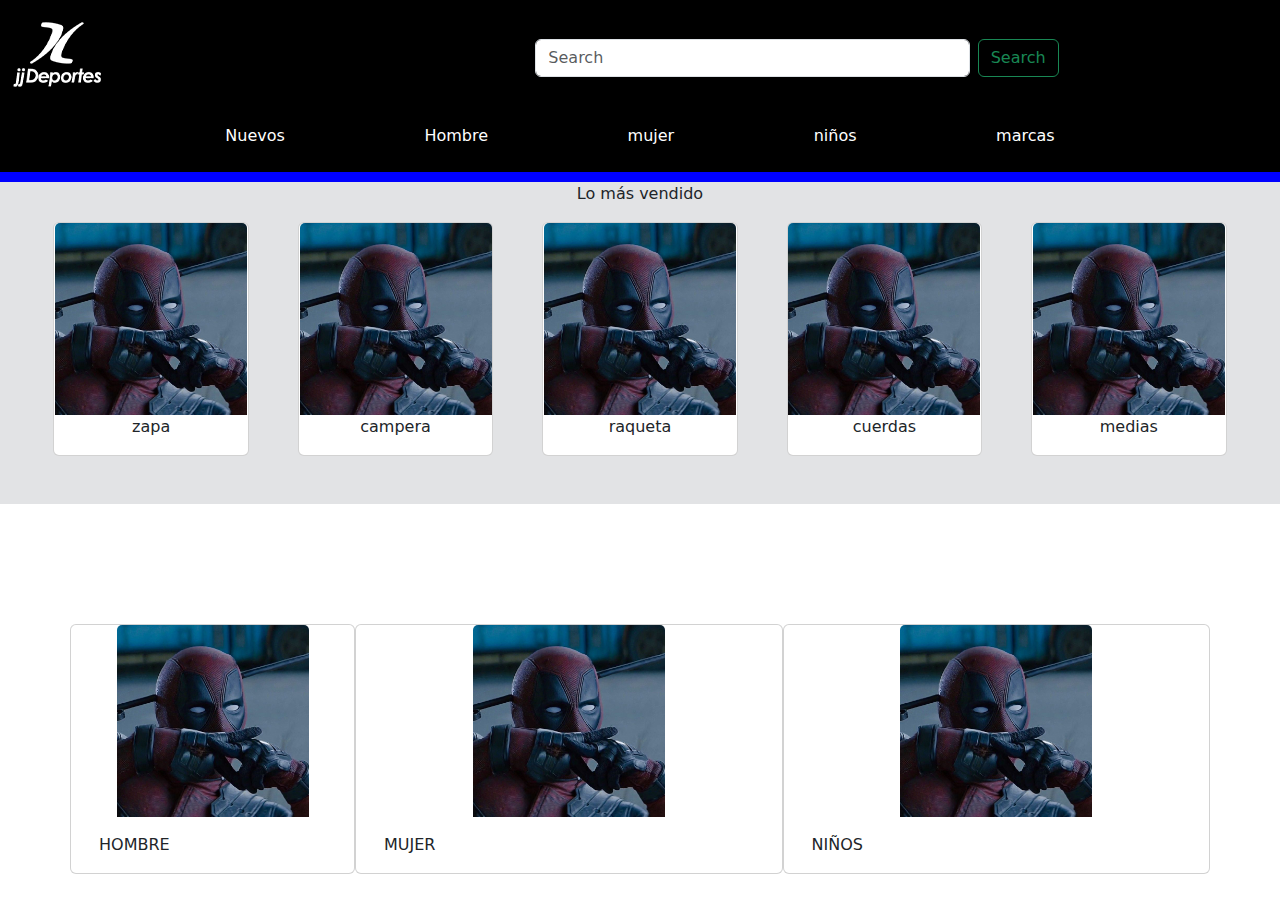
==== index.html @ fdea5dd7 "fix error" ====
<!DOCTYPE html>
<html lang="en">
<head>
    <meta charset="UTF-8">
    <meta name="viewport" content="width=device-width, initial-scale=1.0">
    <title>Document</title>
    <link href="https://cdn.jsdelivr.net/npm/bootstrap@5.3.3/dist/css/bootstrap.min.css" rel="stylesheet" integrity="sha384-QWTKZyjpPEjISv5WaRU9OFeRpok6YctnYmDr5pNlyT2bRjXh0JMhjY6hW+ALEwIH" crossorigin="anonymous">
</head>
<body>
    <nav class="navbar navbar-expand-lg bg-black">
        <div class="container-fluid ">
            <div class="col-3">
                <a class="navbar-brand" href="#"><img src="logo-jj-90.png" class="navbar-brand" alt=""></a>
                <button class="navbar-toggler" type="button" data-bs-toggle="collapse" data-bs-target="#navbarSupportedContent" aria-controls="navbarSupportedContent" aria-expanded="false" aria-label="Toggle navigation">
                <span class="navbar-toggler-icon"></span>
                </button> 
            </div>
            <form class="d-flex col-5 mx-auto" role="search">
                <input class="form-control me-2" type="search" placeholder="Search" aria-label="Search">
                <button class="btn btn-outline-success" type="submit">Search</button>
            </form>
        </div>
    </nav>
      <nav class="navbar navbar-expand-lg bg-black"> 
        <div class="container-fluid col-8 justify-content-between">
            <p style="color: white;">Nuevos</p>
            <p style="color: white;">Hombre</p>
            <p style="color: white;">mujer</p>
            <p style="color: white;">niños</p>
            <p style="color: white;">marcas</p>
        </div>
      </nav>
      <div class="bloque-azul" style="height: 10px; background-color: blue;"></div>
      
      <section class="bg-secondary-subtle">
        <p class="mx-auto" style="width: fit-content;">Lo más vendido</p>
        <div class="d-flex col-11 mx-auto justify-content-between pb-5">
          <div class="card col-2">
            <img src="Deadpool.jpg" style="width: 12em;" class="card-img-top mx-auto" alt="...">
            <p class="mx-auto">zapa</p>
          </div>
          <div class="card col-2">
            <img src="Deadpool.jpg" style="width: 12em;" class="card-img-top mx-auto" alt="...">
            <p class="mx-auto">campera</p>
          </div>
          <div class="card col-2">
            <img src="Deadpool.jpg" style="width: 12em;" class="card-img-top mx-auto" alt="...">
            <p class="mx-auto">raqueta</p>
          </div>
          <div class="card col-2">
            <img src="Deadpool.jpg" style="width: 12em;" class="card-img-top mx-auto" alt="...">
            <p class="mx-auto">cuerdas</p>
          </div>
          <div class="card col-2">
            <img src="Deadpool.jpg" style="width: 12em;" class="card-img-top mx-auto" alt="...">
            <p class="mx-auto">medias</p>
          </div>
        </div>
        
      </section>
      <br><br><br><br><br>
      <!-- Categorias--> 
      <section class="container mx-auto">
        <div class="row">
            <div class="card col-sm-3">
                <img src="Deadpool.jpg" style="width: 12em;" class="card-img-top mx-auto" alt="...">
                <div class="card-body">
                  <p class="card-text">HOMBRE</p>
                </div>
            </div>
            <div class="card col-sm">
                <img src="Deadpool.jpg" style="width: 12em;" class="card-img-top mx-auto" alt="...">
                <div class="card-body">
                  <p class="card-text">MUJER</p> 
                </div>
            </div>
            <div class="card col-sm ">
                <img src="Deadpool.jpg" style="width: 12em;" class="card-img-top mx-auto" alt="...">
                <div class="card-body">
                  <p class="card-text">NIÑOS</p>
                </div>
            </div>
        </div>
      </section>
      
    <script src="script.js"></script>
    <script src="https://cdn.jsdelivr.net/npm/bootstrap@5.3.3/dist/js/bootstrap.bundle.min.js" integrity="sha384-YvpcrYf0tY3lHB60NNkmXc5s9fDVZLESaAA55NDzOxhy9GkcIdslK1eN7N6jIeHz" crossorigin="anonymous"></script>
</body>
</html>
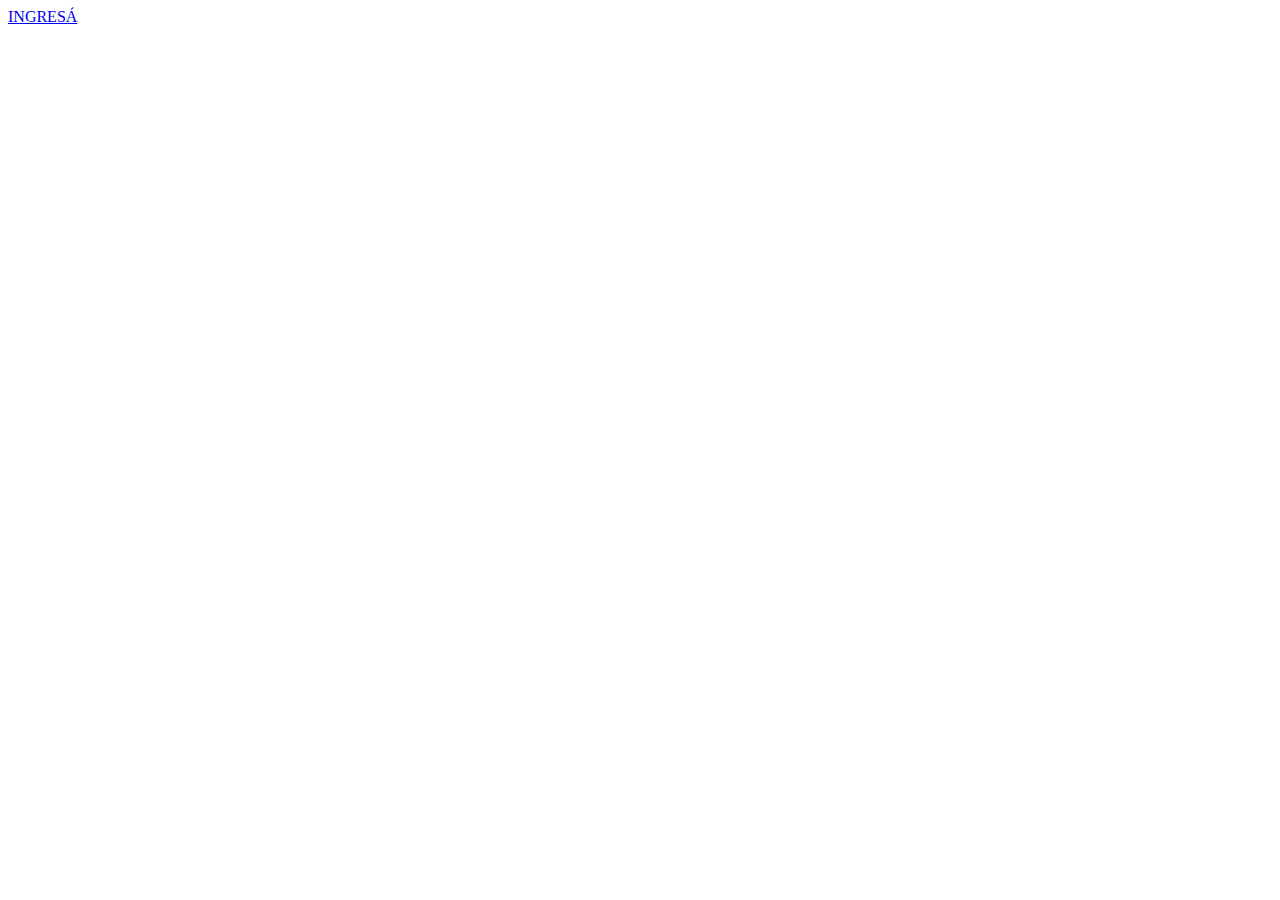
==== commit 13a487ad: "principal" ====
--- a/index.html
+++ b/index.html
@@ -3,87 +3,9 @@
 <head>
     <meta charset="UTF-8">
     <meta name="viewport" content="width=device-width, initial-scale=1.0">
-    <title>Document</title>
-    <link href="https://cdn.jsdelivr.net/npm/bootstrap@5.3.3/dist/css/bootstrap.min.css" rel="stylesheet" integrity="sha384-QWTKZyjpPEjISv5WaRU9OFeRpok6YctnYmDr5pNlyT2bRjXh0JMhjY6hW+ALEwIH" crossorigin="anonymous">
+    <title>ingreso</title>
 </head>
 <body>
-    <nav class="navbar navbar-expand-lg bg-black">
-        <div class="container-fluid ">
-            <div class="col-3">
-                <a class="navbar-brand" href="#"><img src="logo-jj-90.png" class="navbar-brand" alt=""></a>
-                <button class="navbar-toggler" type="button" data-bs-toggle="collapse" data-bs-target="#navbarSupportedContent" aria-controls="navbarSupportedContent" aria-expanded="false" aria-label="Toggle navigation">
-                <span class="navbar-toggler-icon"></span>
-                </button> 
-            </div>
-            <form class="d-flex col-5 mx-auto" role="search">
-                <input class="form-control me-2" type="search" placeholder="Search" aria-label="Search">
-                <button class="btn btn-outline-success" type="submit">Search</button>
-            </form>
-        </div>
-    </nav>
-      <nav class="navbar navbar-expand-lg bg-black"> 
-        <div class="container-fluid col-8 justify-content-between">
-            <p style="color: white;">Nuevos</p>
-            <p style="color: white;">Hombre</p>
-            <p style="color: white;">mujer</p>
-            <p style="color: white;">niños</p>
-            <p style="color: white;">marcas</p>
-        </div>
-      </nav>
-      <div class="bloque-azul" style="height: 10px; background-color: blue;"></div>
-      
-      <section class="bg-secondary-subtle">
-        <p class="mx-auto" style="width: fit-content;">Lo más vendido</p>
-        <div class="d-flex col-11 mx-auto justify-content-between pb-5">
-          <div class="card col-2">
-            <img src="Deadpool.jpg" style="width: 12em;" class="card-img-top mx-auto" alt="...">
-            <p class="mx-auto">zapa</p>
-          </div>
-          <div class="card col-2">
-            <img src="Deadpool.jpg" style="width: 12em;" class="card-img-top mx-auto" alt="...">
-            <p class="mx-auto">campera</p>
-          </div>
-          <div class="card col-2">
-            <img src="Deadpool.jpg" style="width: 12em;" class="card-img-top mx-auto" alt="...">
-            <p class="mx-auto">raqueta</p>
-          </div>
-          <div class="card col-2">
-            <img src="Deadpool.jpg" style="width: 12em;" class="card-img-top mx-auto" alt="...">
-            <p class="mx-auto">cuerdas</p>
-          </div>
-          <div class="card col-2">
-            <img src="Deadpool.jpg" style="width: 12em;" class="card-img-top mx-auto" alt="...">
-            <p class="mx-auto">medias</p>
-          </div>
-        </div>
-        
-      </section>
-      <br><br><br><br><br>
-      <!-- Categorias--> 
-      <section class="container mx-auto">
-        <div class="row">
-            <div class="card col-sm-3">
-                <img src="Deadpool.jpg" style="width: 12em;" class="card-img-top mx-auto" alt="...">
-                <div class="card-body">
-                  <p class="card-text">HOMBRE</p>
-                </div>
-            </div>
-            <div class="card col-sm">
-                <img src="Deadpool.jpg" style="width: 12em;" class="card-img-top mx-auto" alt="...">
-                <div class="card-body">
-                  <p class="card-text">MUJER</p> 
-                </div>
-            </div>
-            <div class="card col-sm ">
-                <img src="Deadpool.jpg" style="width: 12em;" class="card-img-top mx-auto" alt="...">
-                <div class="card-body">
-                  <p class="card-text">NIÑOS</p>
-                </div>
-            </div>
-        </div>
-      </section>
-      
-    <script src="script.js"></script>
-    <script src="https://cdn.jsdelivr.net/npm/bootstrap@5.3.3/dist/js/bootstrap.bundle.min.js" integrity="sha384-YvpcrYf0tY3lHB60NNkmXc5s9fDVZLESaAA55NDzOxhy9GkcIdslK1eN7N6jIeHz" crossorigin="anonymous"></script>
+    <a style="text-align: center;" href="./jjDeportes/cliente/index.html">INGRESÁ</a>
 </body>
 </html>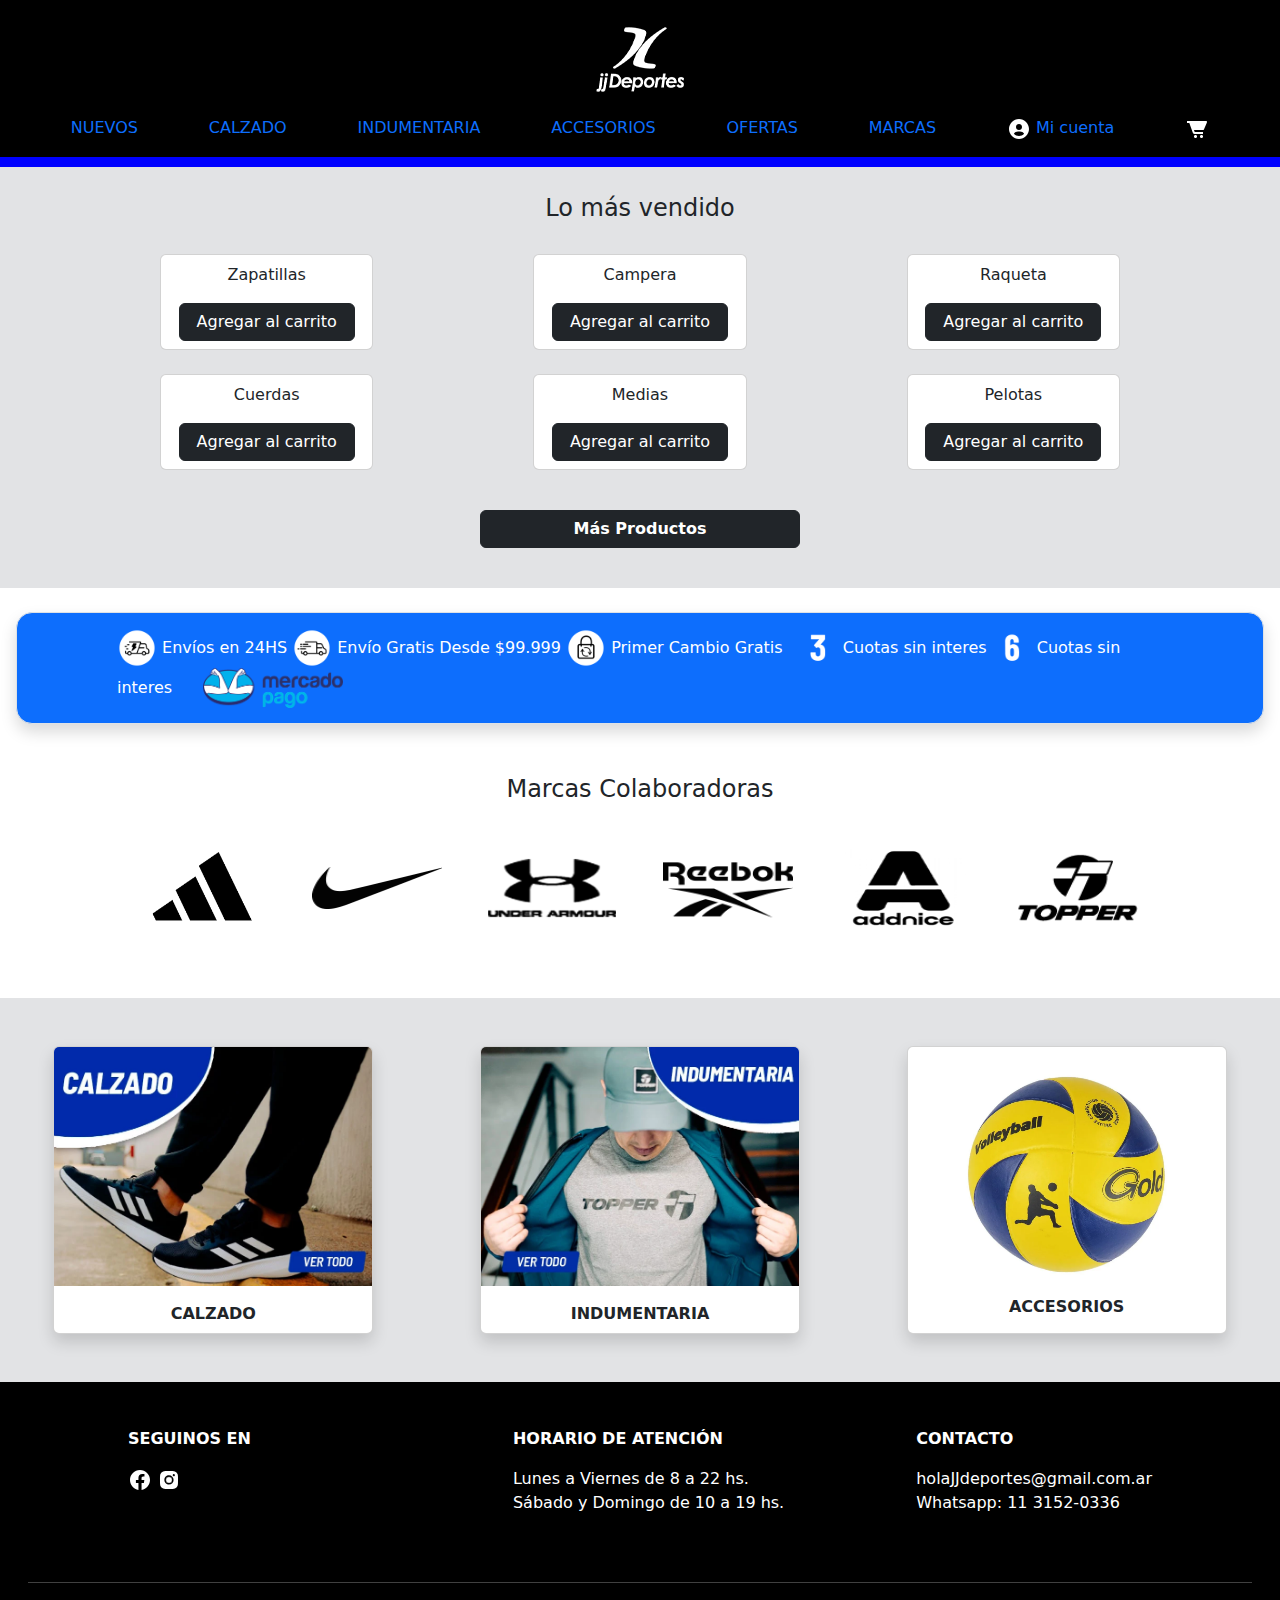
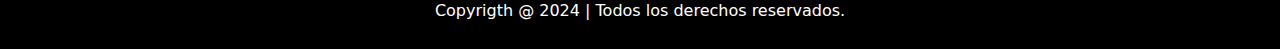
==== commit 4e4b66f4: "cambios" ====
--- a/index.html
+++ b/index.html
@@ -3,9 +3,152 @@
 <head>
     <meta charset="UTF-8">
     <meta name="viewport" content="width=device-width, initial-scale=1.0">
-    <title>ingreso</title>
+    <title>Olimpiadas</title>
+    <link rel="stylesheet" href="./jjDeportes/cliente/styles/style.css">
+    <link rel="stylesheet" href="./jjDeportes/cliente/styles/_carrito.css">
+    <link href="https://cdn.jsdelivr.net/npm/bootstrap@5.3.3/dist/css/bootstrap.min.css" rel="stylesheet" integrity="sha384-QWTKZyjpPEjISv5WaRU9OFeRpok6YctnYmDr5pNlyT2bRjXh0JMhjY6hW+ALEwIH" crossorigin="anonymous">
 </head>
 <body>
-    <a style="text-align: center;" href="./jjDeportes/cliente/index.html">INGRESÁ</a>
+    <section class="navbar navbar-expand-lg bg-black">
+        <div class="container-fluid">
+            <div class="mx-auto p-0 m-0" style="align-content: center;">
+                <a href="./index.html"><img src="./jjDeportes/cliente/img/logo-jj-90.png" alt="logo-jjdeportes" style="margin-top: 10px;"></a>
+                <button class="navbar-toggler" type="button" data-bs-toggle="collapse" data-bs-target="#navbarSupportedContent" aria-controls="navbarSupportedContent" aria-expanded="false" aria-label="Toggle navigation">
+                <span class="navbar-toggler-icon"></span>
+                </button> 
+            </div>
+        </div>
+    </section>
+    <div class="d-flex justify-content-evenly bg-black ">
+      <p><a href="./index.html">NUEVOS</a></p>
+      <p><a href="./jjDeportes/cliente/pages/calzado_categoria.html">CALZADO</a></p>
+      <p><a href="./jjDeportes/cliente/pages/indumentaria_categoria.html">INDUMENTARIA</a></p>
+      <p><a href="./jjDeportes/cliente/pages/accesorios_categoria.html">ACCESORIOS</a></p>
+      <p><a href="./jjDeportes/cliente/pages/ofertas_categoria.html">OFERTAS</a></p>
+      <p><a href="#marcas">MARCAS</a></p>
+      <p><a href="./jjDeportes/cliente/pages/login.html"><img src="./jjDeportes/cliente/img/user-circle-solid-24.png" alt="user_name"> Mi cuenta</a></p> 
+      <a data-bs-toggle="collapse" href="#multiCollapseExample1" aria-expanded="false" aria-controls="multiCollapseExample1"><img src="./jjDeportes/cliente/img/cart-alt-solid-24.png" alt="carrito"></a>
+    </div>
+    <div class="row listaProducto">
+      <div class="col">
+        <div class="collapse multi-collapse" id="multiCollapseExample1">
+          <div id="carrito" class="card card-body text-center">
+            <div id="prod_select"></div>
+            <p id = "textoInfo">Carrito vacio 😢</p>
+            <div class="total">
+              <p id="parrafoTotal">Total: <span class="total-price"> $0Ars</span></p>
+            </div>
+            <div class="noVisible">
+                <button onclick="vaciarCarrito()" type="button" class="btn btn-danger">Vaciar Carrito</button>
+            </div>
+          </div>
+        </div>
+      </div>
+    </div>
+    <div class="bloque-azul" style="height: 10px; background-color: blue;"></div>
+      
+    <section class="bg-secondary-subtle">
+        <h4 class="mx-auto" style="width: fit-content; padding-top: 27px;">Lo más vendido</h4> <br>
+        <div class="mx-auto">
+          <div class="col-12 justify-content-evenly mx-auto d-flex">
+            <div class="card col-2">
+              <p class="m-auto py-2">Zapatillas</p>
+              <button onclick="cargarProducto(0)" type="button" class="btn btn-dark col-10 mx-auto my-2">Agregar al carrito</button>
+            </div>
+            <div class="card col-2">
+              <p class="m-auto py-2">Campera</p>
+              <button onclick="cargarProducto(1)" type="button" class="btn btn-dark col-10 mx-auto my-2">Agregar al carrito</button>
+            </div>
+            <div class="card col-2">
+              <p class="m-auto py-2">Raqueta</p>
+              <button onclick="cargarProducto(2)" type="button" class="btn btn-dark col-10 mx-auto my-2">Agregar al carrito</button>
+            </div>
+          </div>
+          <div class="col-12 justify-content-evenly mx-auto d-flex py-4">
+            <div class="card col-2">
+              <p class="m-auto py-2">Cuerdas</p>
+              <button onclick="cargarProducto(3)" type="button" class="btn btn-dark col-10 mx-auto my-2">Agregar al carrito</button>
+            </div>
+            <div class="card col-2">
+              <p class="m-auto py-2">Medias</p>
+              <button onclick="cargarProducto(4)" type="button" class="btn btn-dark col-10 mx-auto my-2">Agregar al carrito</button>
+            </div>
+            <div class="card col-2">
+              <p class="m-auto py-2">Pelotas </p>
+              <button onclick="cargarProducto(5)" type="button" class="btn btn-dark col-10 mx-auto my-2">Agregar al carrito</button>
+            </div>
+          </div>
+          
+        </div>
+        <button class="btn btn-dark col-3 mx-auto my-3 justify-content-center" style="display: flex;"> <b> Más Productos </b> </button>
+        <br>
+    </section>
+    <br>
+    <section class="envios-cartelera mx-3">
+        <div class="bg-primary border rounded-4 shadow" style="padding: 15px 100px">
+          <p class="text-white m-0 p-0" style="width: fit-content;"> <img src="./jjDeportes/cliente/img/icono_envio1.png" width="40px" height="40px" alt=""> Envíos en 24HS <img src="./jjDeportes/cliente/img/icono_envio2.png" width="40px" height="40px" alt=""> Envío Gratis Desde $99.999 <img src="./jjDeportes/cliente/img/icono_cambios.png" width="40px" height="40px" alt=""> Primer Cambio Gratis &nbsp; <img src="./jjDeportes/cliente/img/3cuotas_JJDEPORTES.png" width="40px" height="40px" alt=""> Cuotas sin interes <img src="./jjDeportes/cliente/img/6cuotas_JJDEPORTES.png" width="40px" height="40px" alt=""> Cuotas sin interes &nbsp;&nbsp;&nbsp;&nbsp; <img src="./jjDeportes/cliente/img/Mercado Pago Logo.png" width="140px" height="40px" style="margin: 0; padding: 0;"></p>
+        </div>
+    </section>
+    <br>
+    <section id="marcas" style="padding-bottom: 50px;">
+        <h4 class="mx-auto" style="width: fit-content; padding-top: 27px;">Marcas Colaboradoras</h4>
+        <div id="MostrarMarcas" class="mt-4 mx-auto" style="width: fit-content;">
+          <img src="./jjDeportes/cliente/img/adidas-logo.webp" class="d-inline-block" style="margin-right: 40px; width: 130px; height: 90px;" alt="...">
+          <img src="./jjDeportes/cliente/img/nike-logo.webp" class="d-inline-block" style="margin-right: 40px; width: 130px; height: 120px;" alt="">
+          <img src="./jjDeportes/cliente/img/under-armour-logo.webp" class="d-inline-block" style="margin-right: 40px; width: 130px; height: 100px;" alt="">
+          <img src="./jjDeportes/cliente/img/reebook-logo.webp" class="d-inline-block" style="margin-right: 40px; width: 130px; height: 110px;" alt="">
+          <img src="./jjDeportes/cliente/img/addnice-logo.webp" class="d-inline-block" style="margin-right: 40px; width: 130px; height: 80px;" alt="">
+          <img src="./jjDeportes/cliente/img/topper-logo.webp" class="d-inline-block" style="width: 130px; height: 110px;" alt="">
+        </div>
+    </section>
+
+    <section class="bg-secondary-subtle">
+        <div class="d-flex col-11 mx-auto justify-content-between py-5">
+          <div class="card shadow" style="width: 20rem; height: 18rem;">
+            <img src="./jjDeportes/cliente/img/calzados.webp" class="card-img-top" alt="...">
+            <div class="card-body">
+              <p class="card-text text-center"> <b>CALZADO</b> </p>
+            </div>
+          </div>
+          <div class="card shadow" style="width: 20rem; height: 18rem;">
+            <img src="./jjDeportes/cliente/img/indumentaria.webp" class="card-img-top" alt="...">
+            <div class="card-body">
+              <p class="card-text text-center"> <b>INDUMENTARIA</b> </p>
+            </div>
+          </div>
+          <div class="card pt-4 shadow" style="width: 20rem; height: 18rem; align-items: center;">
+            <img src="./jjDeportes/cliente/img/accesorios.webp" class="card-img-top" style="width: 13rem; height: 13rem;" alt="...">
+            <div class="card-body">
+              <p class="card-text text-center"> <b>ACCESORIOS</b> </p>
+            </div>
+          </div>
+        </div>
+    </section>
+    <footer>
+      <section id="texto-footer">
+        <div>
+          <p><b> SEGUINOS EN </b></p>
+          <img src="./jjDeportes/cliente/img/facebook-circle-logo-24.png" alt="">
+          <img src="./jjDeportes/cliente/img/instagram-alt-logo-24.png" alt="">
+        </div>
+        <div class="hor-aten">
+          <p><b> HORARIO DE ATENCIÓN </b></p>
+          <p class="m-0">Lunes a Viernes de 8 a 22 hs.</p>
+          <p>Sábado y Domingo de 10 a 19 hs.</p>
+        </div>
+        <div>
+          <p><b> CONTACTO </b></p>
+          <p class="m-0">holaJJdeportes@gmail.com.ar</p>
+          <p>Whatsapp: 11 3152-0336</p>
+        </div>
+      </section>
+      <hr style="color: white;">
+      <div id="der-autor">
+        <p>Copyrigth @ 2024 | Todos los derechos reservados.</p>
+      </div>
+    </footer>
+
+    <script src="./jjDeportes/cliente/scripts/script.js"></script>
+    <script src="https://cdn.jsdelivr.net/npm/bootstrap@5.3.3/dist/js/bootstrap.bundle.min.js" integrity="sha384-YvpcrYf0tY3lHB60NNkmXc5s9fDVZLESaAA55NDzOxhy9GkcIdslK1eN7N6jIeHz" crossorigin="anonymous"></script>
 </body>
 </html>--- a/jjDeportes/cliente/styles/style.css
+++ b/jjDeportes/cliente/styles/style.css
@@ -0,0 +1,27 @@
+html body a{
+    text-decoration: none;
+}
+footer{
+    background-color: black;
+    color: white;
+    /* align-content: center; */
+    /* display: flex; */
+    padding: 10px 28px;
+    /* /* padding-top: 20px; */
+    /* padding-bottom: 40px; */
+    /* padding-left: 70px;
+    padding-right: 60px;  */
+    /* justify-content: space-between; */
+}
+#texto-footer{
+    display: flex;
+    padding: 35px 100px;
+    align-content: center;
+    justify-content: space-between;
+}
+.hor-aten{
+    padding-left: 130px;
+}
+#der-autor p{
+    text-align: center;
+}--- a/jjDeportes/cliente/styles/_carrito.css
+++ b/jjDeportes/cliente/styles/_carrito.css
@@ -0,0 +1,4 @@
+.noVisible{
+    display: none;
+}
+
